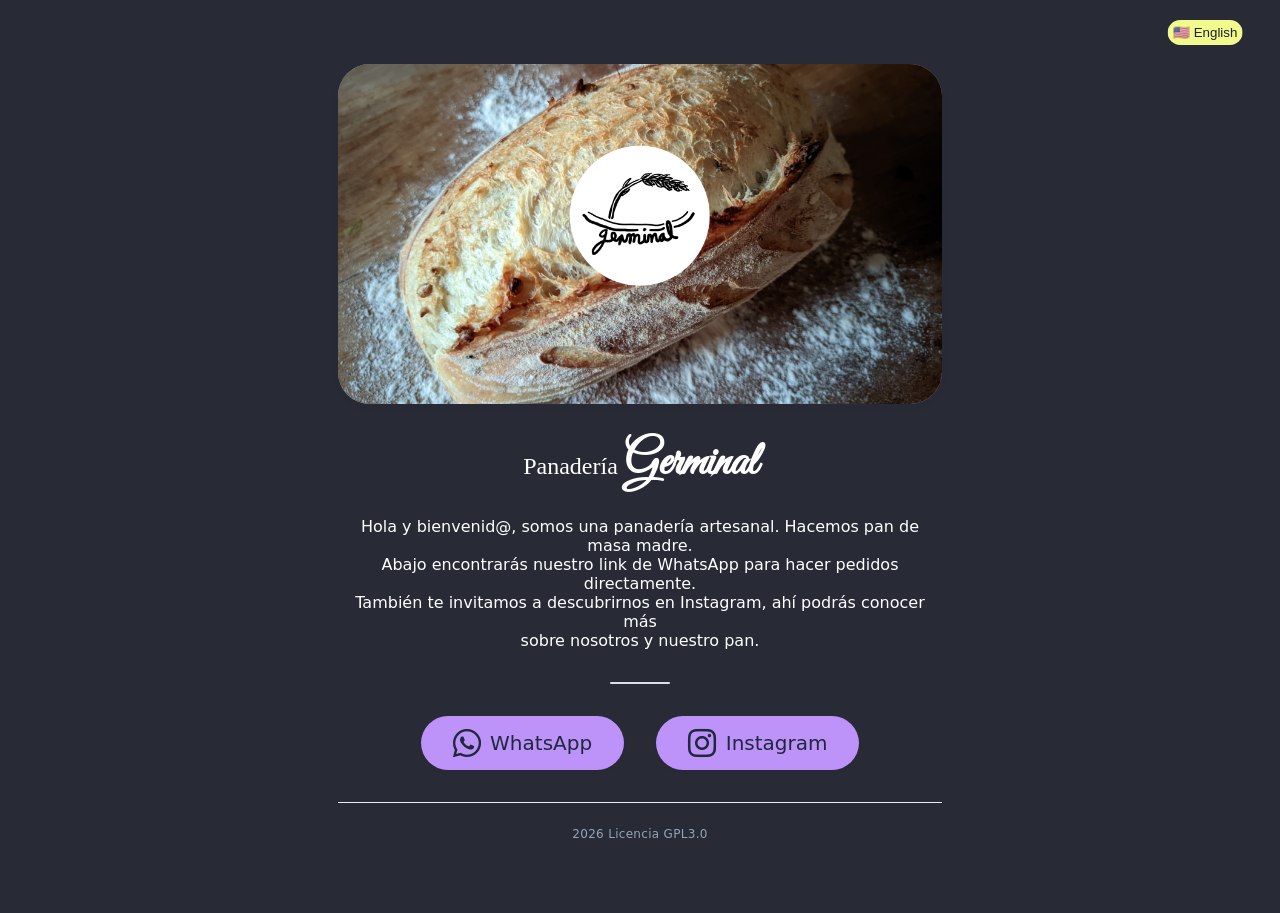
==== index.html @ f274392a "First commit" ====
<!DOCTYPE html>
<html lang="en">
    <head>
	<meta charset="UTF-8">
	<meta name="viewport" content="width=device-width, initial-scale=1.0, maximum-scale=5.0">
	<title>Panadería Germinal 🍞</title>
	<!-- Font Awesome 6 (free icons) -->
	<link rel="stylesheet" type="text/css" href="style.css">
	<link rel="preconnect" href="https://fonts.googleapis.com">
	<link rel="preconnect" href="https://fonts.gstatic.com" crossorigin>
	<link rel="stylesheet" href="https://cdnjs.cloudflare.com/ajax/libs/font-awesome/6.0.0-beta3/css/all.min.css">
	<link href="https://fonts.googleapis.com/css2?family=Great+Vibes&display=swap" rel="stylesheet">
    </head>
    <body>
	<main class="card" role="main">
	    <!-- simple image (dynamic – responsive by nature) -->
	    <div class="image-wrapper">
		<img 
		 src="Germinal.jpg" 
		 alt="decoration" 
		 loading="lazy"
		 decoding="async"
		 >
	    </div>
		<!-- Language toggle button -->
		<button class="lang-btn" onclick="toggleLanguage()">
		    <span id="btn-text">🇺🇸 English</span>
		</button>

  <div class="content">
      <div class = "message">
	  <h1><span style="font-family: 'Montserrat'; font-weight: 300; font-size:1.5rem">Panadería   </span><span style="font-family: 'Great Vibes', cursive; font-weight:700; font-size:3rem">Germinal</span></h1>
      </div>
      <p id="desc">asd</p>
  </div>
  <!-- subtle divider -->
  <div class="divider" aria-hidden="true"></div>

      <!-- social icons: instagram + whatsapp (with labels) -->
      <div class="social-row">
        <a id="whatsapp" class="social-link whatsapp" aria-label="WhatsApp">
          <i class="fab fa-whatsapp"></i> WhatsApp
        </a>
        <a href="https://www.instagram.com/pangerminal/" class="social-link instagram" aria-label="Instagram">
          <i class="fab fa-instagram"></i> Instagram
        </a>
      </div>
      <!-- optional extra: tiny footer / dynamic hint -->
      <div class="attribution">
	  <span>2026 Licencia GPL3.0</span>
      </div>
      </div>
      <script>
	  const translations = {
	      es: {
		  desc: "Hola y bienvenid@, somos una panadería artesanal. Hacemos pan de masa madre.<br>"+
		  "Abajo encontrarás nuestro link de WhatsApp para hacer pedidos directamente.<br>"+
		  "También te invitamos a descubrirnos en Instagram, ahí podrás conocer más<br>"+
		  "sobre nosotros y nuestro pan.",
		  whatsapp: 'https://wa.me/525530695279?text=¡Hola!%20Quisiera%20hacer%20un%20pedido',
	      },
	      en: {
		  desc: "Hello and welcome, we're an artisan bakery. We bake sourdough bread.<br>"+
		  "In the WhatsApp link below you can make orders right away!<br>"+
		  "We also invite you to discover us on Instagram, in there you can learn more about us,<br>"+
		  "our bread, as well as make orders.<br>",
		  whatsapp: 'https://wa.me/525530695279?text=Hello!%20I%20want%20to%20place%20an%20order',
	      }
	  };
	  let currentLang = 'es';

      function toggleLanguage() {
	  // Toggle language
	  currentLang = currentLang === 'es' ? 'en' : 'es';

	  // Update description - using innerHTML so <br> works
	  document.getElementById('desc').innerHTML = translations[currentLang].desc;

	  // Update social labels
	  document.getElementById('whatsapp').href = translations[currentLang].whatsapp;

	  // Update button text
	  document.getElementById('btn-text').textContent = 
	      currentLang === 'es' ? '🇺🇸 English' : '🇲🇽 Español';

	  // Update button text
	  const btnText = document.getElementById('btn-text');
	  btnText.textContent = currentLang === 'en' ? '🇲🇽 Español' : '🇺🇸 English';
      }

	  // Load Spanish on page load
	  document.addEventListener('DOMContentLoaded', function() {
	      document.getElementById('desc').innerHTML = translations.es.desc;
	      document.getElementById('whatsapp').href = translations.es.whatsapp;
	  });
      </script>
	</main>
    </body>
</html>
---- style.css ----
/* ----- global reset & base ----- */
* {
  margin: 0;
  padding: 0;
  box-sizing: border-box;
}

body {
  font-family: system-ui, -apple-system, 'Segoe UI', Roboto, 'Helvetica Neue', sans-serif;
  background: #282a36;
  min-height: 100vh;
  display: flex;
  align-items: center;
  justify-content: center;
  padding: 1.5rem;
  margin: 0;
  color: #ffffff;
}

.lang-btn {
  position: absolute;
  top: 20px;
  right: 0px;
  transform: translateX(-50%);
  z-index: 999;
  border-radius: 2.5rem;
  border-color: #ffffff00;
  padding: 0.2rem 0.2rem;
  background: #F1FA8C;
  color: #1e2021;
}

.message {
  color: #ffffff;
}

/* main card – flexible, dynamic */
.card {
  max-width: 640px;
  width: 100%;
  background: #282a36;
  border-radius: 2.5rem;
  padding: 2rem 2rem 2.5rem;
  transition: all 0.2s ease;
  text-align: center;
}

/* ----- image (simple, responsive) ----- */
.image-wrapper {
  width: 100%;
  margin-bottom: 1.8rem;
  border-radius: 2rem;
  overflow: hidden;
  background: #999999;
  box-shadow: 0 4px 12px rgba(0, 0, 0, 0.02);
}

.image-wrapper img {
  display: block;
  width: 100%;
  height: auto;
  aspect-ratio: 16 / 9;
  object-fit: cover;
  transition: transform 0.25s;
}

.image-wrapper img:hover {
  transform: scale(1.01);
}

/* fallback / alt text style */
.image-wrapper img[alt] {
  font-size: 0.9rem;
  color: #1e293b;
}

/* ----- typography & links ----- */
.content {
  display: flex;
  flex-direction: column;
  align-items: center;
  gap: 1.5rem;
}

.links-group {
  display: flex;
  flex-wrap: wrap;
  align-items: center;
  justify-content: center;
  gap: 1.2rem 2rem;
  margin: 0.25rem 0 0.25rem;
}

.links-group a {
  color: #ffffff;
  text-decoration: none;
  font-weight: 500;
  font-size: 1.1rem;
  letter-spacing: -0.01em;
  padding: 0.3rem 0.1rem;
  border-bottom: 2px solid transparent;
  transition: border-color 0.2s, color 0.2s, transform 0.15s;
  display: inline-flex;
  align-items: center;
  gap: 0.35rem;
}

.links-group a i {
  font-size: 1.2rem;
  width: 1.4rem;
  text-align: center;
  transition: transform 0.2s;
}

.links-group a:hover {
  color: #0f172a;
  border-bottom-color: #94a3b8;
  transform: translateY(-1px);
}

.links-group a:hover i {
  transform: scale(1.08);
}

/* social icons – specifically instagram & whatsapp */
.social-row {
  display: flex;
  flex-wrap: wrap;
  align-items: center;
  justify-content: center;
  gap: 2rem;
  margin-top: 0.4rem;
}

.social-link {
  display: inline-flex;
  align-items: center;
  justify-content: center;
  gap: 0.6rem;
  font-size: 1.2rem;
  font-weight: 500;
  color: #1e293b;
  text-decoration: none;
  padding: 0.6rem 1.4rem;
  background: #BD93F9;
  border-radius: 60px;
  transition: background 0.2s, box-shadow 0.2s, transform 0.15s;
  box-shadow: 0 2px 4px rgba(0,0,0,0.02);
}

.social-link i {
  font-size: 1.8rem;
  transition: transform 0.2s;
}

.social-link:hover {
  background: #e9eef3;
  box-shadow: 0 6px 14px rgba(0, 0, 0, 0.04);
  transform: scale(1.02);
}

.social-link:hover i {
  transform: scale(1.04);
}

/* instagram & whatsapp brand colors (subtle hover) */
.social-link.instagram:hover i {
  color: #d62976;
}
.social-link.whatsapp:hover i {
  color: #25d366;
}

/* optional extra text / separator */
.divider {
  width: 60px;
  height: 2px;
  background: #dbe0e6;
  border-radius: 4px;
  margin: 2rem auto;
}

/* ----- responsive: mobile first (already flexible) ----- */
@media (max-width: 480px) {
  .card {
    padding: 1.5rem 1.25rem 2rem;
    border-radius: 2rem;
  }

  .links-group {
    gap: 1rem 1.4rem;
  }

  .links-group a {
    font-size: 1rem;
    gap: 0.2rem;
  }

  .links-group a i {
    font-size: 1rem;
    width: 1.2rem;
  }

  .social-row {
    gap: 1.2rem;
    flex-direction: row;
    flex-wrap: wrap;
  }

  .social-link {
    padding: 0.5rem 1.2rem;
    font-size: 1rem;
    gap: 0.4rem;
  }

  .social-link i {
    font-size: 1.5rem;
  }

  .image-wrapper {
    border-radius: 1.5rem;
  }
}

/* extra small screens */
@media (max-width: 380px) {
  .card {
    padding: 1rem 0.9rem 1.5rem;
  }
  .links-group {
    gap: 0.8rem 0.9rem;
  }
  .social-link {
    padding: 0.4rem 0.9rem;
    font-size: 0.9rem;
  }
  .social-link i {
    font-size: 1.3rem;
  }
}

/* desktop large: keep it neat */
@media (min-width: 1024px) {
  .card {
    padding: 2.5rem 3rem 3rem;
    max-width: 700px;
  }
  .links-group a {
    font-size: 1.2rem;
  }
  .social-link {
    padding: 0.7rem 2rem;
    font-size: 1.25rem;
  }
  .social-link i {
    font-size: 2rem;
  }
}

/* accessibility & nice touches */
.attribution {
  margin-top: 2rem;
  font-size: 0.75rem;
  color: #94a3b8;
  letter-spacing: 0.3px;
  border-top: 1px solid #e9edf2;
  padding-top: 1.5rem;
  width: 100%;
}

.attribution a {
  color: #64748b;
  text-decoration: none;
  border-bottom: 1px dotted #cbd5e1;
}

.attribution a:hover {
  color: #334155;
  border-bottom-color: #94a3b8;
}
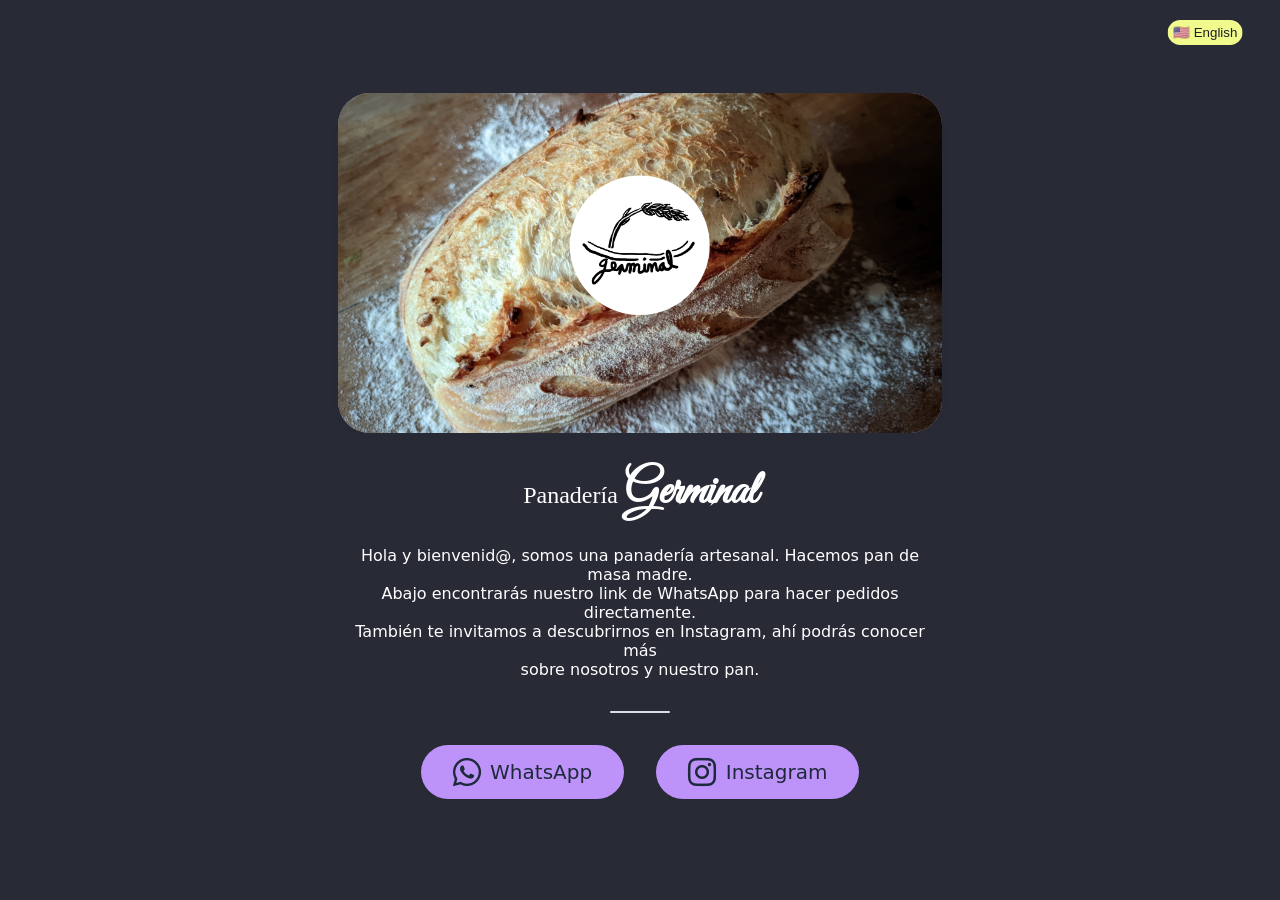
==== commit 8a79b75c: "Wording" ====
--- a/index.html
+++ b/index.html
@@ -46,9 +46,9 @@
         </a>
       </div>
       <!-- optional extra: tiny footer / dynamic hint -->
-      <div class="attribution">
-	  <span>2026 Licencia GPL3.0</span>
-      </div>
+	  <!--    <div class="attribution"> -->
+	  <!-- <span>2026 Licencia GPL3.0</span> -->
+	  <!--    </div> -->
       </div>
       <script>
 	  const translations = {
